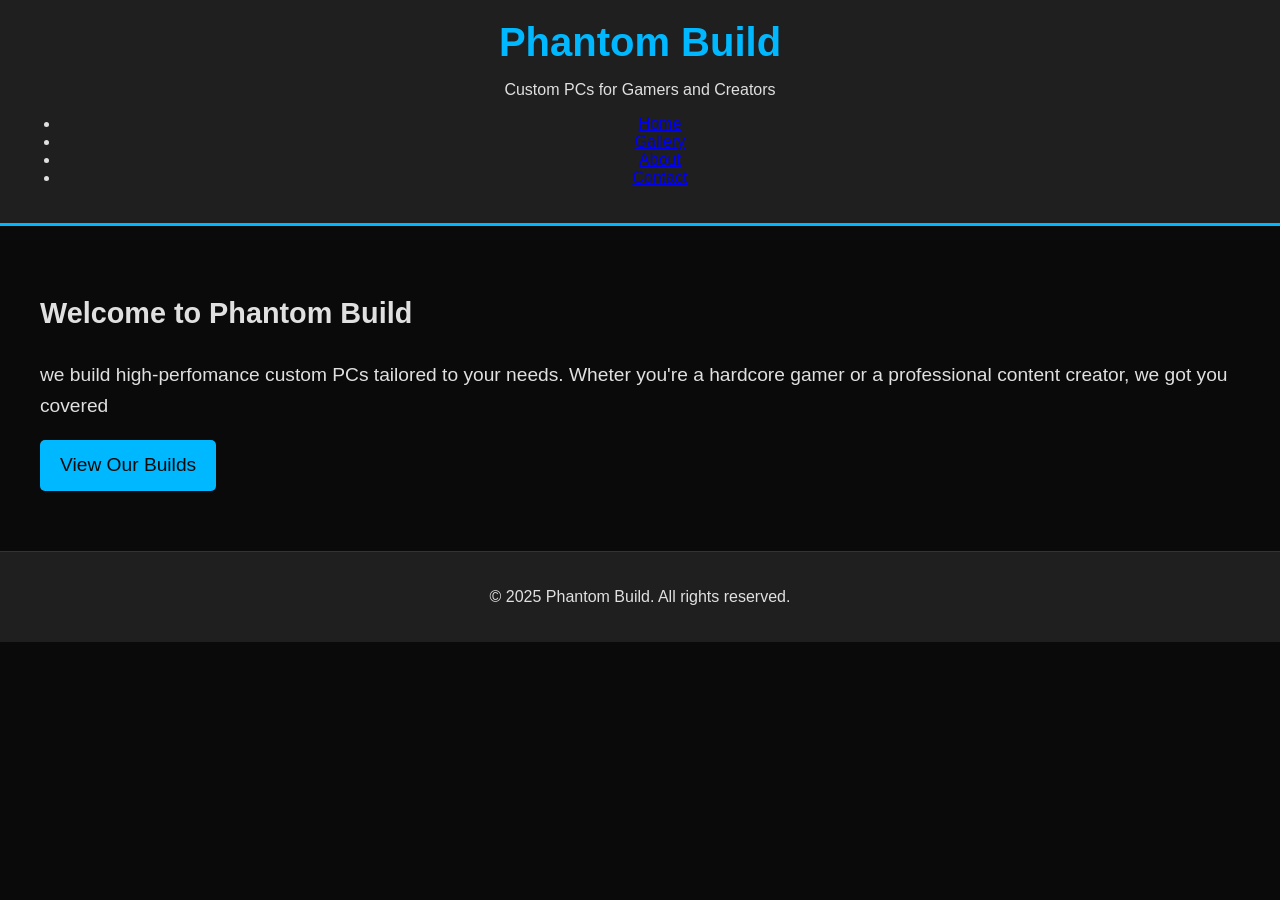
==== index.html @ feb6a7d9 "Update index.html" ====
<!DOCTYPE html>
<html lang="en">
  <head>
    <meta charset="UTF-8">
    <meta name="viewport" content="width=device-width, initial-scale=1.0">
    <title>Phantom Build | Custom PCs</title>
    <link rel="stylesheet" href="style.css">
  </head>
  <body>
    <header>
        <h1>Phantom Build</h1>
        <p>Custom PCs for Gamers and Creators</p>
        <nav>
            <ul>
                <li><a href="index.html">Home</a></li>
                <li><a href="gallery.html">Gallery</a></li>
                <li><a href="about.html">About</a></li>
                <li><a href="contact.html">Contact</a></li>
            </ul>
        </nav>
    </header>

    <div class="container">
        <section class="intro">
          <h2>Welcome to Phantom Build</h2>
          <p>we build high-perfomance custom PCs tailored to your needs. Wheter you're a hardcore gamer or a professional content creator, we got you covered</p>
          <a href="gallery.html" class="btn">View Our Builds</a>
        </section>
    </div>

    <footer>
        <p>&copy; 2025 Phantom Build. All rights reserved.</p>
    </footer>
  </body>
</html>
---- style.css ----
body {
  font-family: 'Segoe UI', Tahoma, Geneva, Verdana, sans-serif;
  margin: 0;
  padding: 0;
  background-color: #0a0a0a;
  color: #e0e0e0;
}

header {
  background-color: #1f1f1f;
  padding: 20px;
  text-align: center;
  border-bottom: 3px solid #00b8ff; /* neon blue accent */
}

h1 {
  color: #00b8ff;
  font-size: 2.5em;
  margin: 0;
}

.container {
  max-width: 1200px;
  margin: 20px auto;
  padding: 20px;
}

.intro {
  font-size: 1.2em;
  line-height: 1.6;
}

.btn {
  display: inline-block;
  background-color: #00b8ff;
  color: #0a0a0a;
  padding: 10px 20px;
  text-decoration: none;
  border-radius: 5px;
  font-wight: bold;
  transition: background-color 0.3s;
}

.btn:hover {
  background-color: #0099cc;
}

footer {
  text-align: center;
  padding: 20px;
  background-color: #1f1f1f;
  border-top: 1px solid #333;
  margin-top: 40px;
}
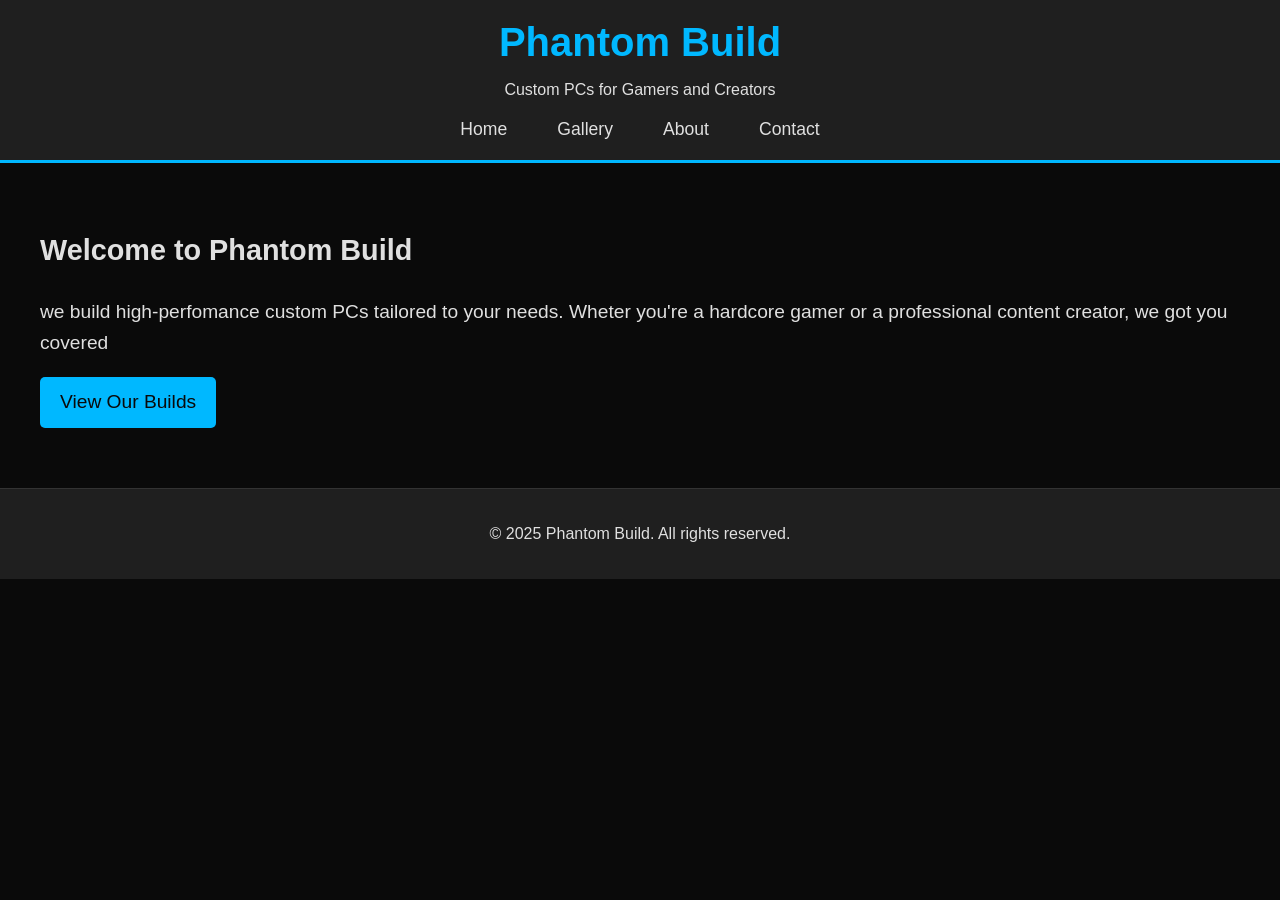
==== commit c1c757b4: "Update index.html" ====
--- a/index.html
+++ b/index.html
@@ -4,6 +4,7 @@
     <meta charset="UTF-8">
     <meta name="viewport" content="width=device-width, initial-scale=1.0">
     <title>Phantom Build | Custom PCs</title>
+    <link rel="icon" type="image/png" href="favicon.png">
     <link rel="stylesheet" href="style.css">
   </head>
   <body>
--- a/style.css
+++ b/style.css
@@ -11,6 +11,37 @@
   padding: 20px;
   text-align: center;
   border-bottom: 3px solid #00b8ff; /* neon blue accent */
+}
+
+nav ul {
+  list-style-type: none;
+  padding: 0;
+  margin: 20px 0 0 0;
+  display: flex;
+  justify-content: center;
+  gap: 30px;
+}
+
+nav ul li {
+  display: inline;
+}
+
+nav ul li a {
+  color: #e0e0e0;
+  text-decoration: none;
+  font-size: 1.1em;
+  font-weight: 500;
+  padding: 5px 10px;
+  transition: color 0.3s;
+}
+
+nav ul li a:hover {
+  color: #00b8ff;
+}
+
+nav ul li a.active {
+  color: #00b8ff;
+  border-bottom: 2px solid #00b8ff;
 }
 
 h1 {
@@ -53,3 +84,9 @@
   margin-top: 40px;
 }
   
+@media (max-width: 600px) {
+    nav ul {
+        flex-direction: column;
+        gap: 10px;
+    }
+}
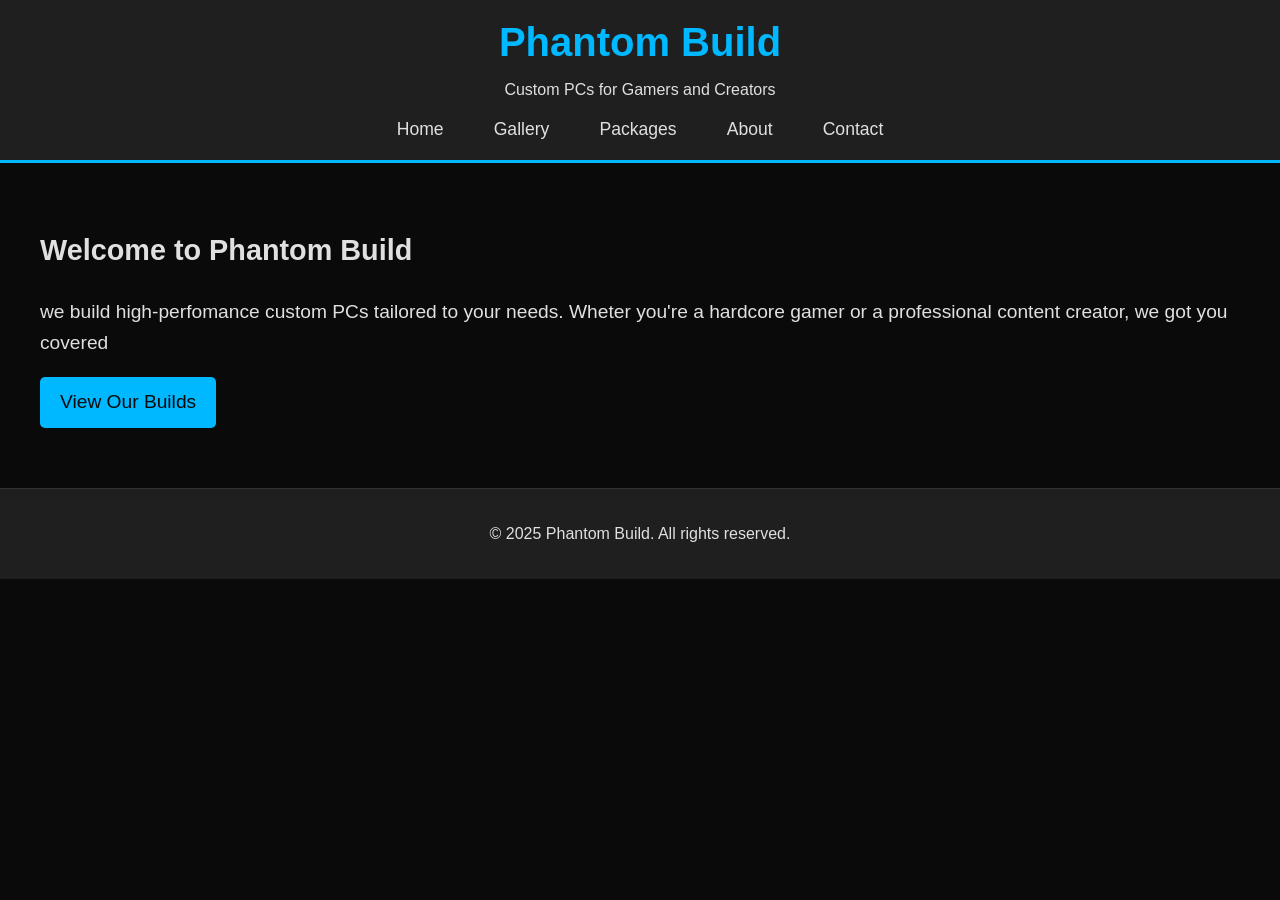
==== commit a49eec7b: "Update index.html" ====
--- a/index.html
+++ b/index.html
@@ -15,6 +15,7 @@
             <ul>
                 <li><a href="index.html">Home</a></li>
                 <li><a href="gallery.html">Gallery</a></li>
+                <li><a href="packages.html">Packages</a></li>
                 <li><a href="about.html">About</a></li>
                 <li><a href="contact.html">Contact</a></li>
             </ul>
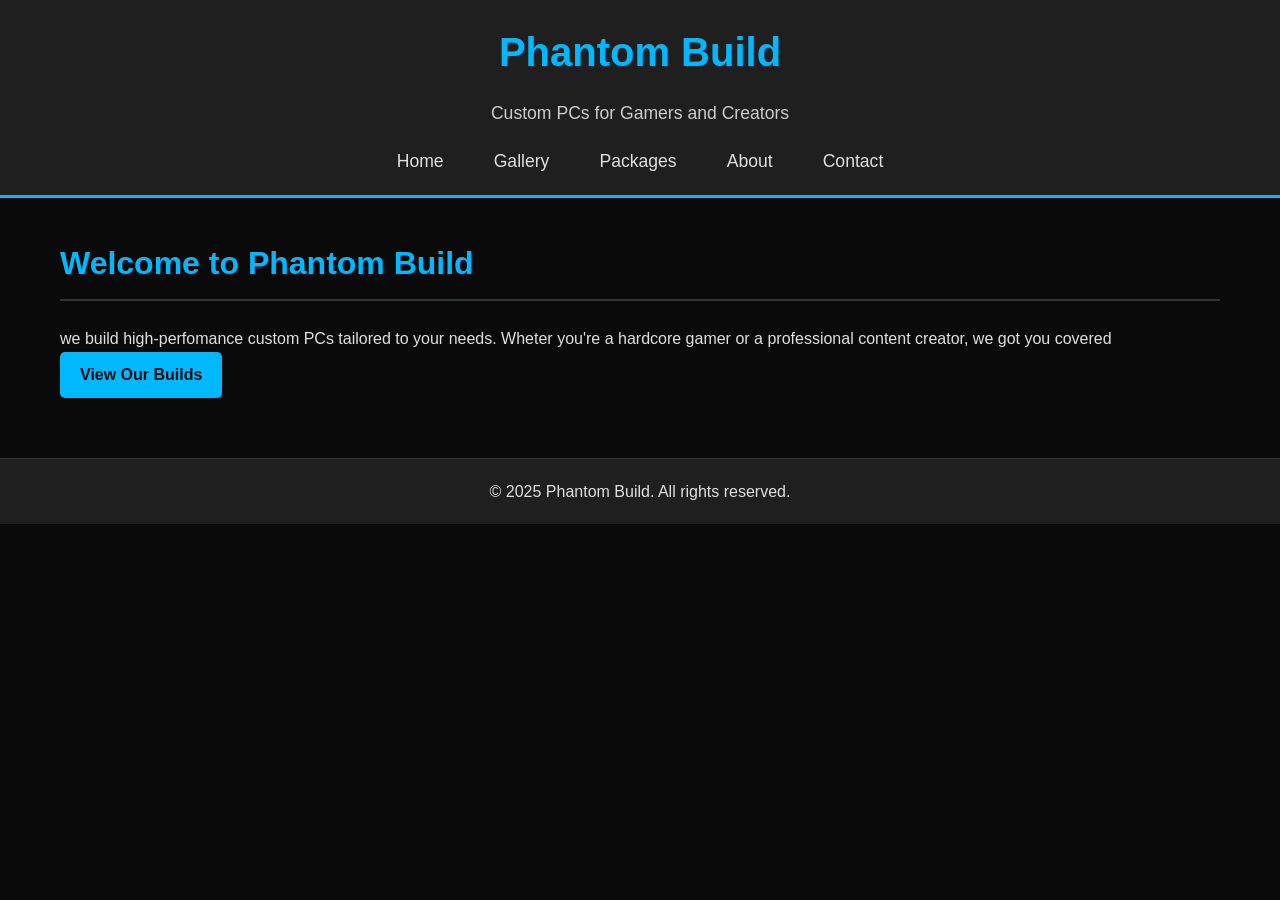
==== commit 6a421899: "Update index.html" ====
--- a/index.html
+++ b/index.html
@@ -1,5 +1,6 @@
 <!DOCTYPE html>
 <html lang="en">
+  
   <head>
     <meta charset="UTF-8">
     <meta name="viewport" content="width=device-width, initial-scale=1.0">
@@ -7,7 +8,9 @@
     <link rel="icon" type="image/png" href="favicon.png">
     <link rel="stylesheet" href="style.css">
   </head>
+  
   <body>
+    
     <header>
         <h1>Phantom Build</h1>
         <p>Custom PCs for Gamers and Creators</p>
@@ -33,5 +36,6 @@
     <footer>
         <p>&copy; 2025 Phantom Build. All rights reserved.</p>
     </footer>
+    
   </body>
 </html>
--- a/style.css
+++ b/style.css
@@ -1,92 +1,470 @@
+/* ========== PHANTOM BUILD - MAIN STYLESHEET ========== */
+/* Author: Phantom Build
+   Date: 2025
+   Description: Custom CSS for Phantom Build website
+*/
+
+/* ===== RESET & BASE STYLES ===== */
+* {
+    margin: 0;
+    padding: 0;
+    box-sizing: border-box;
+}
+
 body {
-  font-family: 'Segoe UI', Tahoma, Geneva, Verdana, sans-serif;
-  margin: 0;
-  padding: 0;
-  background-color: #0a0a0a;
-  color: #e0e0e0;
-}
-
+    font-family: 'Segoe UI', Tahoma, Geneva, Verdana, sans-serif;
+    margin: 0;
+    padding: 0;
+    background-color: #0a0a0a;
+    color: #e0e0e0;
+    line-height: 1.6;
+}
+
+/* ===== TYPOGRAPHY ===== */
+h1, h2, h3, h4 {
+    margin-bottom: 15px;
+    font-weight: 600;
+}
+
+h1 {
+    color: #00b8ff;
+    font-size: 2.5em;
+}
+
+h2 {
+    color: #00b8ff;
+    font-size: 2em;
+    border-bottom: 2px solid #333;
+    padding-bottom: 10px;
+    margin-bottom: 25px;
+}
+
+/* ===== HEADER & NAVIGATION ===== */
 header {
-  background-color: #1f1f1f;
-  padding: 20px;
-  text-align: center;
-  border-bottom: 3px solid #00b8ff; /* neon blue accent */
-}
-
+    background-color: #1f1f1f;
+    padding: 20px;
+    text-align: center;
+    border-bottom: 3px solid #00b8ff;
+}
+
+header p {
+    color: #ccc;
+    font-size: 1.1em;
+    margin: 10px 0;
+}
+
+/* Navigation Bar */
 nav ul {
-  list-style-type: none;
-  padding: 0;
-  margin: 20px 0 0 0;
-  display: flex;
-  justify-content: center;
-  gap: 30px;
+    list-style-type: none;
+    padding: 0;
+    margin: 20px 0 0 0;
+    display: flex;
+    justify-content: center;
+    gap: 30px;
 }
 
 nav ul li {
-  display: inline;
+    display: inline;
 }
 
 nav ul li a {
-  color: #e0e0e0;
-  text-decoration: none;
-  font-size: 1.1em;
-  font-weight: 500;
-  padding: 5px 10px;
-  transition: color 0.3s;
+    color: #e0e0e0;
+    text-decoration: none;
+    font-size: 1.1em;
+    font-weight: 500;
+    padding: 5px 10px;
+    transition: color 0.3s;
 }
 
 nav ul li a:hover {
-  color: #00b8ff;
+    color: #00b8ff;
 }
 
 nav ul li a.active {
-  color: #00b8ff;
-  border-bottom: 2px solid #00b8ff;
-}
-
-h1 {
-  color: #00b8ff;
-  font-size: 2.5em;
-  margin: 0;
-}
-
+    color: #00b8ff;
+    border-bottom: 2px solid #00b8ff;
+}
+
+/* ===== MAIN CONTAINER ===== */
 .container {
-  max-width: 1200px;
-  margin: 20px auto;
-  padding: 20px;
-}
-
-.intro {
-  font-size: 1.2em;
-  line-height: 1.6;
-}
-
+    max-width: 1200px;
+    margin: 20px auto;
+    padding: 20px;
+}
+
+/* ===== BUTTONS ===== */
 .btn {
-  display: inline-block;
-  background-color: #00b8ff;
-  color: #0a0a0a;
-  padding: 10px 20px;
-  text-decoration: none;
-  border-radius: 5px;
-  font-wight: bold;
-  transition: background-color 0.3s;
+    display: inline-block;
+    background-color: #00b8ff;
+    color: #0a0a0a;
+    padding: 10px 20px;
+    text-decoration: none;
+    border-radius: 5px;
+    font-weight: bold;
+    transition: background-color 0.3s, transform 0.2s;
+    border: none;
+    cursor: pointer;
 }
 
 .btn:hover {
-  background-color: #0099cc;
-}
-
+    background-color: #0099cc;
+    transform: translateY(-2px);
+}
+
+.btn:active {
+    transform: translateY(0);
+}
+
+/* ===== PACKAGES PAGE STYLES ===== */
+/* Packages Grid Layout */
+.packages-grid {
+    display: grid;
+    grid-template-columns: repeat(auto-fit, minmax(350px, 1fr));
+    gap: 30px;
+    margin: 40px 0;
+}
+
+/* Individual Package Card */
+.package-card {
+    background-color: #1a1a1a;
+    border-radius: 10px;
+    padding: 25px;
+    border: 1px solid #333;
+    transition: transform 0.3s, box-shadow 0.3s;
+    position: relative;
+    overflow: hidden;
+}
+
+.package-card:hover {
+    transform: translateY(-5px);
+    box-shadow: 0 10px 30px rgba(0, 184, 255, 0.2);
+    border-color: #00b8ff;
+}
+
+/* ENDGAME Watermark */
+.package-card::before {
+    content: "ENDGAME";
+    position: absolute;
+    top: 10px;
+    right: -20px;
+    background: #00b8ff;
+    color: #0a0a0a;
+    padding: 5px 30px;
+    font-size: 0.8em;
+    font-weight: bold;
+    transform: rotate(45deg);
+    opacity: 0.1;
+    z-index: 1;
+}
+
+/* Package Header */
+.package-header {
+    border-bottom: 2px solid #333;
+    padding-bottom: 15px;
+    margin-bottom: 20px;
+}
+
+.package-header h3 {
+    font-size: 1.8em;
+    margin: 0 0 5px 0;
+    color: #00b8ff;
+}
+
+.package-header .series {
+    font-size: 0.5em;
+    color: #888;
+    display: block;
+}
+
+/* Pricing */
+.price {
+    margin-top: 10px;
+}
+
+.current {
+    font-size: 1.6em;
+    font-weight: bold;
+    color: #00b8ff;
+}
+
+.original {
+    font-size: 1em;
+    color: #888;
+    text-decoration: line-through;
+    margin-left: 10px;
+}
+
+/* Package Specifications List */
+.package-specs ul {
+    list-style: none;
+    padding: 0;
+    margin: 0;
+}
+
+.package-specs li {
+    padding: 8px 0;
+    border-bottom: 1px solid #333;
+    display: flex;
+    align-items: center;
+    gap: 10px;
+}
+
+.package-specs li i {
+    color: #00b8ff;
+    width: 20px;
+}
+
+.package-specs li:last-child {
+    border-bottom: none;
+}
+
+/* Freebies Section */
+.package-free {
+    background-color: #222;
+    padding: 10px;
+    border-radius: 5px;
+    margin: 20px 0;
+    text-align: center;
+    border: 1px dashed #00b8ff;
+}
+
+.package-free i {
+    color: #00b8ff;
+}
+
+/* Upgrades Section */
+.package-upgrades {
+    background-color: #222;
+    padding: 15px;
+    border-radius: 5px;
+    margin: 20px 0;
+}
+
+.package-upgrades h4 {
+    margin: 0 0 10px 0;
+    color: #00b8ff;
+}
+
+.package-upgrades p {
+    margin: 0;
+}
+
+/* Package Button */
+.package-btn {
+    width: 100%;
+    text-align: center;
+    box-sizing: border-box;
+}
+
+/* Custom Quote Section */
+.custom-quote {
+    text-align: center;
+    background: linear-gradient(45deg, #1a1a1a, #222);
+    padding: 40px;
+    border-radius: 10px;
+    margin: 40px 0;
+    border: 1px solid #333;
+}
+
+.custom-quote h3 {
+    color: #00b8ff;
+    font-size: 2em;
+    margin-top: 0;
+}
+
+/* Intro Text */
+.intro-text {
+    font-size: 1.1em;
+    line-height: 1.8;
+    color: #e0e0e0;
+    margin-bottom: 20px;
+}
+
+/* ===== GALLERY PAGE STYLES ===== */
+.gallery-grid {
+    display: grid;
+    grid-template-columns: repeat(auto-fit, minmax(300px, 1fr));
+    gap: 20px;
+    margin-top: 30px;
+}
+
+.gallery-item {
+    position: relative;
+    overflow: hidden;
+    border-radius: 8px;
+    box-shadow: 0 4px 8px rgba(0, 0, 0, 0.2);
+    aspect-ratio: 4 / 3;
+    background-color: #1f1f1f;
+}
+
+.gallery-item img {
+    width: 100%;
+    height: 100%;
+    object-fit: cover;
+    transition: transform 0.3s ease;
+    display: block;
+}
+
+.gallery-item:hover img {
+    transform: scale(1.05);
+}
+
+/* Gallery Overlay */
+.gallery-item .overlay {
+    position: absolute;
+    bottom: 0;
+    left: 0;
+    right: 0;
+    background: linear-gradient(transparent, rgba(0, 0, 0, 0.8));
+    color: white;
+    padding: 15px;
+    transform: translateY(100%);
+    transition: transform 0.3s ease;
+}
+
+.gallery-item:hover .overlay {
+    transform: translateY(0);
+}
+
+.gallery-item .overlay span {
+    color: #00b8ff;
+    font-weight: bold;
+}
+
+/* ===== DISCLAIMER STYLES ===== */
+.disclaimer {
+    font-size: 0.8em;
+    color: #888;
+    text-align: center;
+    margin-top: 40px;
+    margin-bottom: 20px;
+    padding-top: 20px;
+    border-top: 1px solid #333;
+    font-style: italic;
+    line-height: 1.5;
+}
+
+/* ===== FOOTER STYLES ===== */
 footer {
-  text-align: center;
-  padding: 20px;
-  background-color: #1f1f1f;
-  border-top: 1px solid #333;
-  margin-top: 40px;
-}
-  
-@media (max-width: 600px) {
+    text-align: center;
+    padding: 20px;
+    background-color: #1f1f1f;
+    border-top: 1px solid #333;
+    margin-top: 40px;
+}
+
+/* Social Media Links */
+.social-links {
+    margin-bottom: 15px;
+}
+
+.social-links a {
+    color: #00b8ff;
+    margin: 0 10px;
+    font-size: 1.5em;
+    transition: transform 0.3s, color 0.3s;
+    display: inline-block;
+}
+
+.social-links a:hover {
+    transform: scale(1.2);
+    color: #0099cc;
+}
+
+/* ===== RESPONSIVE DESIGN ===== */
+/* Tablet Styles */
+@media (max-width: 768px) {
+    .packages-grid {
+        grid-template-columns: 1fr;
+    }
+    
+    .package-header h3 {
+        font-size: 1.5em;
+    }
+    
+    .current {
+        font-size: 1.4em;
+    }
+    
     nav ul {
         flex-direction: column;
         gap: 10px;
     }
-}
+    
+    .gallery-grid {
+        grid-template-columns: repeat(auto-fit, minmax(250px, 1fr));
+    }
+    
+    .disclaimer {
+        font-size: 0.7em;
+        margin-top: 30px;
+        padding-top: 15px;
+    }
+}
+
+/* Mobile Styles */
+@media (max-width: 480px) {
+    h1 {
+        font-size: 1.8em;
+    }
+    
+    h2 {
+        font-size: 1.5em;
+    }
+    
+    .container {
+        padding: 10px;
+    }
+    
+    .package-card {
+        padding: 15px;
+    }
+    
+    .custom-quote {
+        padding: 20px;
+    }
+    
+    .custom-quote h3 {
+        font-size: 1.5em;
+    }
+    
+    .social-links a {
+        font-size: 1.2em;
+        margin: 0 8px;
+    }
+}
+
+/* ===== UTILITY CLASSES ===== */
+.text-center {
+    text-align: center;
+}
+
+.hidden {
+    display: none;
+}
+
+.clearfix::after {
+    content: "";
+    clear: both;
+    display: table;
+}
+
+/* ===== FUTURE FEATURES PLACEHOLDERS ===== */
+/* These styles are for upcoming features */
+
+/* 404 Page Styles - To be implemented */
+.error-404-page {
+    /* Coming soon */
+}
+
+/* PC Builder Tool - Coming soon */
+.builder-tool {
+    /* Coming soon */
+}
+
+/* Comparison Page - Coming soon */
+.comparison-table {
+    /* Coming soon */
+}
+
+/* ========== END OF STYLESHEET ========== */
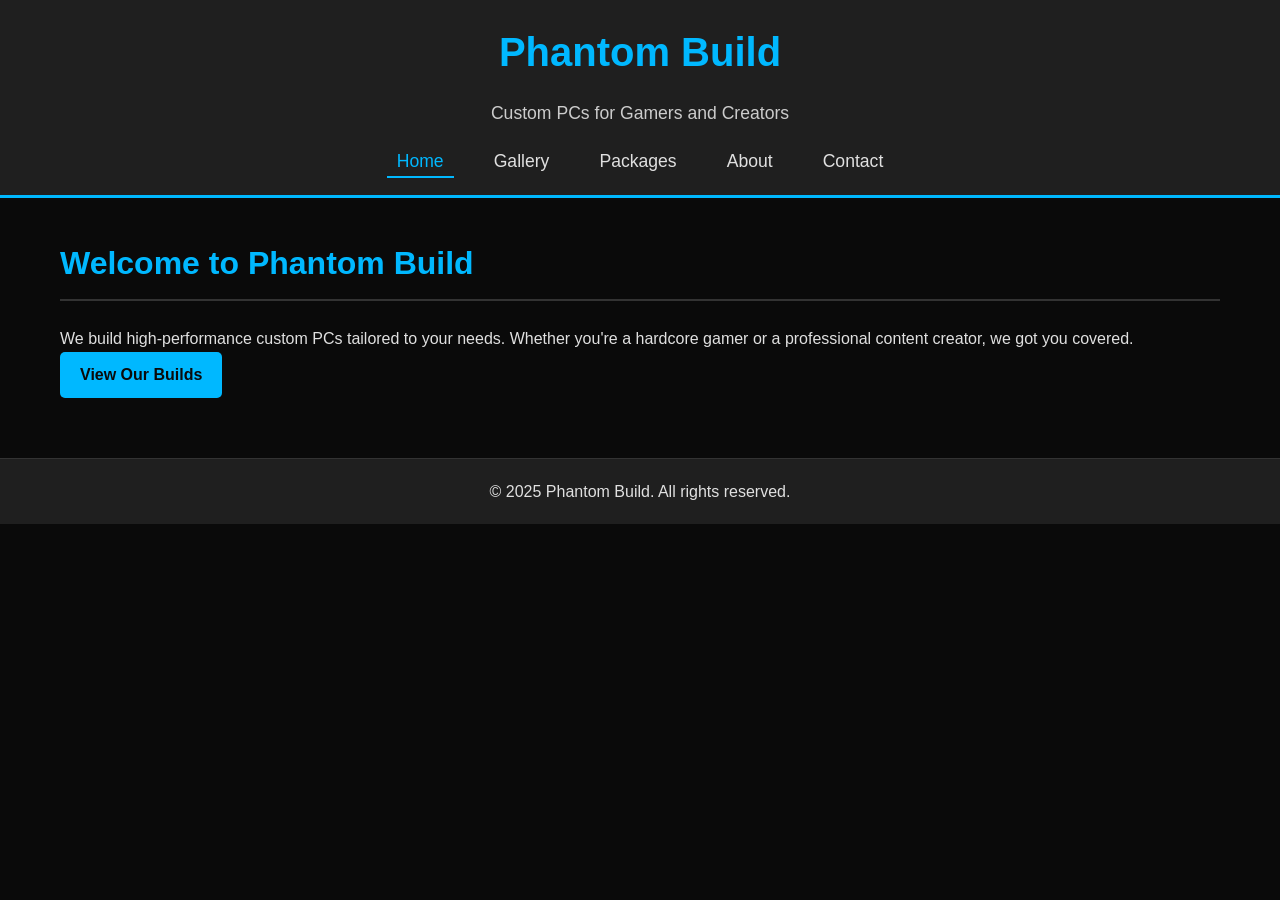
==== commit 85c2e686: "Update index.html" ====
--- a/index.html
+++ b/index.html
@@ -1,22 +1,26 @@
+<!-- ========== HOME PAGE ========== -->
 <!DOCTYPE html>
 <html lang="en">
   
-  <head>
+<!-- Meta tags, favicon, and CSS links -->
+<head>
     <meta charset="UTF-8">
     <meta name="viewport" content="width=device-width, initial-scale=1.0">
     <title>Phantom Build | Custom PCs</title>
     <link rel="icon" type="image/png" href="favicon.png">
     <link rel="stylesheet" href="style.css">
-  </head>
-  
-  <body>
+</head>
+<!-- Head section end -->
+
+<body>
     
+    <!-- Logo and navigation -->
     <header>
         <h1>Phantom Build</h1>
         <p>Custom PCs for Gamers and Creators</p>
         <nav>
             <ul>
-                <li><a href="index.html">Home</a></li>
+                <li><a href="index.html" class="active">Home</a></li>
                 <li><a href="gallery.html">Gallery</a></li>
                 <li><a href="packages.html">Packages</a></li>
                 <li><a href="about.html">About</a></li>
@@ -24,18 +28,28 @@
             </ul>
         </nav>
     </header>
+    <!-- Logo and navigation end -->
+    
+    <!-- Main content -->
+    <div class="container">
+        
+        <!-- Hero section / Welcome intro -->
+        <section class="intro">
+            <h2>Welcome to Phantom Build</h2>
+            <p>We build high-performance custom PCs tailored to your needs. Whether you're a hardcore gamer or a professional content creator, we got you covered.</p>
+            <a href="gallery.html" class="btn">View Our Builds</a>
+        </section>
+        <!-- Hero section end -->
+        
+    </div>
+    <!-- Main content end -->
 
-    <div class="container">
-        <section class="intro">
-          <h2>Welcome to Phantom Build</h2>
-          <p>we build high-perfomance custom PCs tailored to your needs. Wheter you're a hardcore gamer or a professional content creator, we got you covered</p>
-          <a href="gallery.html" class="btn">View Our Builds</a>
-        </section>
-    </div>
-
+    <!-- Footer section -->
     <footer>
         <p>&copy; 2025 Phantom Build. All rights reserved.</p>
     </footer>
+    <!-- Footer section end -->
     
-  </body>
+</body>
 </html>
+<!-- ========== HOME PAGE END ========== -->
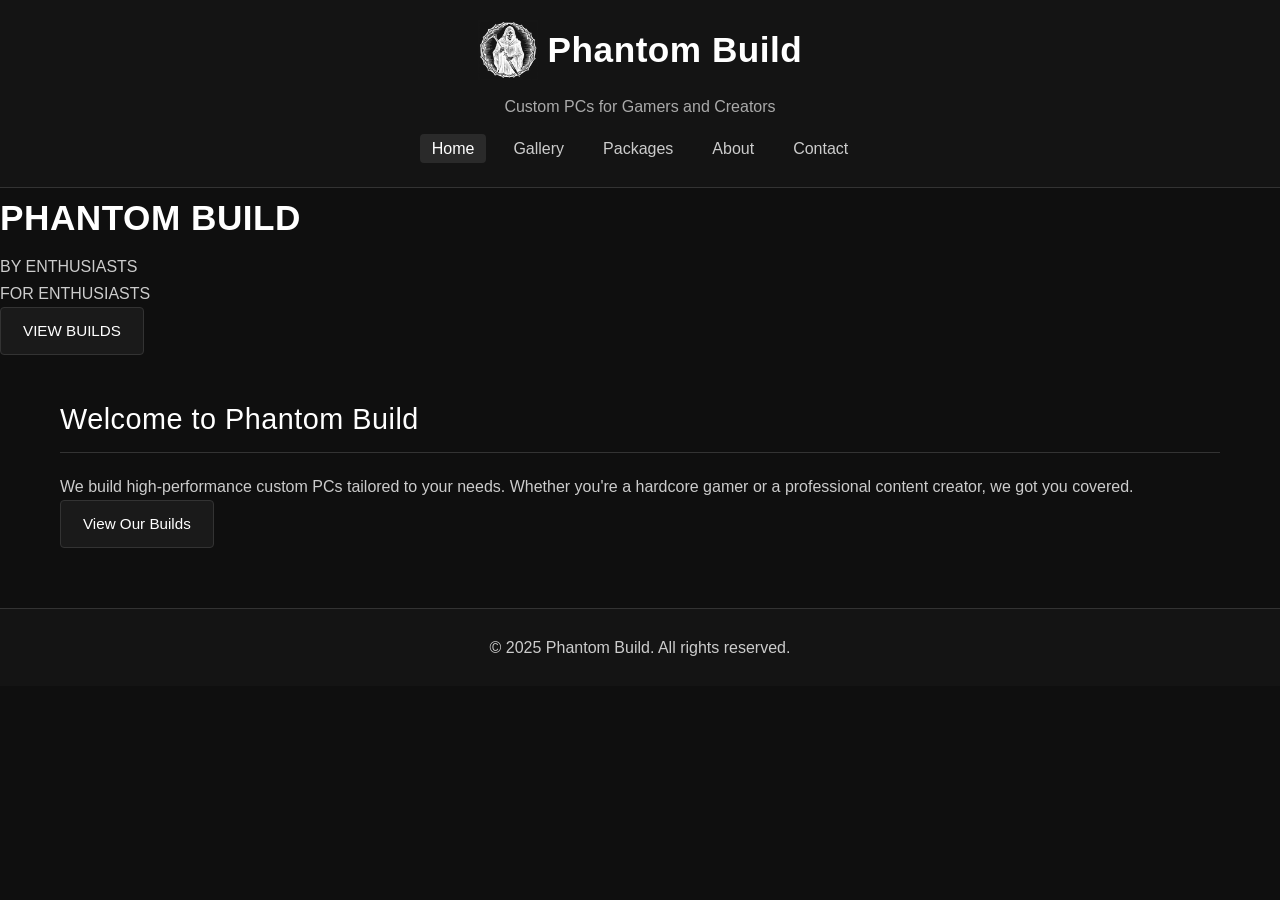
==== commit accfde80: "Add new hero section to index.html" ====
--- a/index.html
+++ b/index.html
@@ -29,7 +29,19 @@
         </nav>
     </header>
     <!-- Logo and navigation end -->
-    
+
+    <!-- NEW HERO SECTION -->
+    <div class="hero">
+        <div class="hero-overlay"></div>
+        <div class="hero-content">
+            <h1>PHANTOM BUILD</h1>
+            <p class="hero-tagline">BY ENTHUSIASTS</p>
+            <p class="hero-sub">FOR ENTHUSIASTS</p>
+            <a href="packages.html" class="btn">VIEW BUILDS</a>
+        </div>
+    </div>
+    <!-- HERO SECTION END -->
+  
     <!-- Main content -->
     <div class="container">
         
--- a/style.css
+++ b/style.css
@@ -1,7 +1,7 @@
 /* ========== PHANTOM BUILD - MAIN STYLESHEET ========== */
 /* Author: Phantom Build
    Date: 2025
-   Description: Custom CSS for Phantom Build website
+   Description: SOFT MANGA EDITION - Easy on eyes
 */
 
 /* ===== RESET & BASE STYLES ===== */
@@ -12,77 +12,94 @@
 }
 
 body {
-    font-family: 'Segoe UI', Tahoma, Geneva, Verdana, sans-serif;
+    font-family: 'Segoe UI', 'Roboto', 'Helvetica', Arial, sans-serif;
     margin: 0;
     padding: 0;
-    background-color: #0a0a0a;
-    color: #e0e0e0;
-    line-height: 1.6;
-}
-
-/* ===== TYPOGRAPHY ===== */
+    background-color: #0f0f0f;
+    color: #dddddd;
+    line-height: 1.7;
+    font-weight: 400;
+}
+
+/* ===== TYPOGRAPHY - SOFT ===== */
 h1, h2, h3, h4 {
     margin-bottom: 15px;
     font-weight: 600;
+    color: #ffffff;
+    letter-spacing: 0.5px;
 }
 
 h1 {
-    color: #00b8ff;
-    font-size: 2.5em;
+    font-size: 2.2em;
+    margin-bottom: 5px;
+    font-weight: 600;
+    color: #ffffff;
 }
 
 h2 {
-    color: #00b8ff;
-    font-size: 2em;
-    border-bottom: 2px solid #333;
-    padding-bottom: 10px;
-    margin-bottom: 25px;
-}
-
-/* ===== HEADER & NAVIGATION ===== */
+    font-size: 1.8em;
+    border-bottom: 1px solid #333333;
+    padding-bottom: 8px;
+    margin-bottom: 20px;
+    font-weight: 500;
+}
+
+h3 {
+    font-size: 1.4em;
+    font-weight: 500;
+}
+
+p, li, .intro-text {
+    font-size: 1em;
+    line-height: 1.7;
+    color: #cccccc;
+    font-weight: 400;
+}
+
+/* ===== HEADER & NAVIGATION - SOFT ===== */
 header {
-    background-color: #1f1f1f;
+    background-color: #141414;
     padding: 20px;
     text-align: center;
-    border-bottom: 3px solid #00b8ff;
+    border-bottom: 1px solid #333333;
 }
 
 header p {
-    color: #ccc;
-    font-size: 1.1em;
-    margin: 10px 0;
+    color: #aaaaaa;
+    font-size: 1em;
+    margin: 8px 0;
+    font-weight: 400;
 }
 
 /* Navigation Bar */
 nav ul {
     list-style-type: none;
     padding: 0;
-    margin: 20px 0 0 0;
+    margin: 15px 0 5px 0;
     display: flex;
     justify-content: center;
-    gap: 30px;
-}
-
-nav ul li {
-    display: inline;
+    gap: 15px;
+    flex-wrap: wrap;
 }
 
 nav ul li a {
-    color: #e0e0e0;
+    color: #cccccc;
     text-decoration: none;
-    font-size: 1.1em;
-    font-weight: 500;
-    padding: 5px 10px;
-    transition: color 0.3s;
+    font-size: 1em;
+    font-weight: 400;
+    padding: 6px 12px;
+    transition: all 0.2s ease;
+    border-radius: 4px;
 }
 
 nav ul li a:hover {
-    color: #00b8ff;
+    background-color: #2a2a2a;
+    color: #ffffff;
 }
 
 nav ul li a.active {
-    color: #00b8ff;
-    border-bottom: 2px solid #00b8ff;
+    background-color: #2a2a2a;
+    color: #ffffff;
 }
 
 /* ===== MAIN CONTAINER ===== */
@@ -90,111 +107,121 @@
     max-width: 1200px;
     margin: 20px auto;
     padding: 20px;
-}
-
-/* ===== BUTTONS ===== */
+    background-color: transparent;
+}
+
+/* ===== STYLISH BUTTONS - SOFT ===== */
 .btn {
     display: inline-block;
-    background-color: #00b8ff;
-    color: #0a0a0a;
-    padding: 10px 20px;
+    background: #1a1a1a;
+    color: #ffffff;
+    padding: 10px 22px;
     text-decoration: none;
-    border-radius: 5px;
-    font-weight: bold;
-    transition: background-color 0.3s, transform 0.2s;
-    border: none;
+    font-weight: 400;
+    border: 1px solid #333333;
+    transition: all 0.2s ease;
+    font-size: 0.95em;
     cursor: pointer;
+    border-radius: 4px;
 }
 
 .btn:hover {
-    background-color: #0099cc;
-    transform: translateY(-2px);
-}
-
-.btn:active {
-    transform: translateY(0);
+    background: #2a2a2a;
+    border-color: #555555;
 }
 
 /* ===== PACKAGES PAGE STYLES ===== */
-/* Packages Grid Layout */
 .packages-grid {
     display: grid;
-    grid-template-columns: repeat(auto-fit, minmax(350px, 1fr));
-    gap: 30px;
-    margin: 40px 0;
-}
-
-/* Individual Package Card */
+    grid-template-columns: repeat(auto-fit, minmax(320px, 1fr));
+    gap: 25px;
+    margin: 30px 0;
+}
+
 .package-card {
-    background-color: #1a1a1a;
-    border-radius: 10px;
-    padding: 25px;
-    border: 1px solid #333;
-    transition: transform 0.3s, box-shadow 0.3s;
+    background: #141414;
+    padding: 22px;
+    border: 1px solid #2a2a2a;
+    transition: all 0.2s ease;
+    border-radius: 6px;
     position: relative;
     overflow: hidden;
 }
 
 .package-card:hover {
-    transform: translateY(-5px);
-    box-shadow: 0 10px 30px rgba(0, 184, 255, 0.2);
-    border-color: #00b8ff;
-}
-
-/* ENDGAME Watermark */
+    border-color: #444444;
+    background: #181818;
+}
+
+/* ENDGAME Watermark - Original style, just moved */
 .package-card::before {
     content: "ENDGAME";
     position: absolute;
     top: 10px;
-    right: -20px;
-    background: #00b8ff;
-    color: #0a0a0a;
-    padding: 5px 30px;
-    font-size: 0.8em;
-    font-weight: bold;
-    transform: rotate(45deg);
-    opacity: 0.1;
+    right: 10px;
+    color: #ffffff;
+    font-size: 0.9em;
+    font-weight: 400;
+    letter-spacing: 2px;
+    text-transform: uppercase;
+    transform: rotate(0deg);
     z-index: 1;
-}
-
-/* Package Header */
+    pointer-events: none;
+    white-space: nowrap;
+    font-family: 'Arial', 'Helvetica', sans-serif;
+    opacity: 0.8;  
+}
+
+/* Keep content above watermark */
+.package-header,
+.package-specs,
+.package-free,
+.package-upgrades,
+.package-btn {
+    position: relative;
+    z-index: 1;
+}
+
 .package-header {
-    border-bottom: 2px solid #333;
-    padding-bottom: 15px;
-    margin-bottom: 20px;
+    border-bottom: 1px solid #2a2a2a;
+    padding-bottom: 12px;
+    margin-bottom: 18px;
 }
 
 .package-header h3 {
-    font-size: 1.8em;
-    margin: 0 0 5px 0;
-    color: #00b8ff;
+    font-size: 1.6em;
+    margin: 0 0 3px 0;
+    color: #ffffff;
+    font-weight: 500;
 }
 
 .package-header .series {
-    font-size: 0.5em;
-    color: #888;
+    font-size: 0.45em;
+    color: #888888;
     display: block;
+    font-weight: 400;
 }
 
 /* Pricing */
 .price {
-    margin-top: 10px;
+    margin-top: 12px;
+    padding: 8px 0;
 }
 
 .current {
     font-size: 1.6em;
-    font-weight: bold;
-    color: #00b8ff;
+    font-weight: 500;
+    color: #ffffff;
 }
 
 .original {
-    font-size: 1em;
-    color: #888;
+    font-size: 0.9em;
+    color: #777777;
     text-decoration: line-through;
-    margin-left: 10px;
-}
-
-/* Package Specifications List */
+    margin-left: 8px;
+}
+
+/* Package Specifications - SOFT */
 .package-specs ul {
     list-style: none;
     padding: 0;
@@ -203,15 +230,18 @@
 
 .package-specs li {
     padding: 8px 0;
-    border-bottom: 1px solid #333;
+    border-bottom: 1px solid #2a2a2a;
     display: flex;
     align-items: center;
     gap: 10px;
+    color: #cccccc;
+    font-size: 0.95em;
 }
 
 .package-specs li i {
-    color: #00b8ff;
-    width: 20px;
+    color: #aaaaaa;
+    width: 18px;
+    font-size: 0.9em;
 }
 
 .package-specs li:last-child {
@@ -220,33 +250,40 @@
 
 /* Freebies Section */
 .package-free {
-    background-color: #222;
-    padding: 10px;
-    border-radius: 5px;
+    background-color: #1a1a1a;
+    padding: 12px;
     margin: 20px 0;
     text-align: center;
-    border: 1px dashed #00b8ff;
+    border: 1px dashed #444444;
+    color: #dddddd;
+    border-radius: 4px;
 }
 
 .package-free i {
-    color: #00b8ff;
+    color: #ffffff;
+    margin-right: 5px;
+    opacity: 0.7;
 }
 
 /* Upgrades Section */
 .package-upgrades {
-    background-color: #222;
+    background-color: #1a1a1a;
     padding: 15px;
-    border-radius: 5px;
     margin: 20px 0;
+    border: 1px solid #333333;
+    border-radius: 4px;
 }
 
 .package-upgrades h4 {
     margin: 0 0 10px 0;
-    color: #00b8ff;
+    color: #ffffff;
+    font-size: 1.1em;
+    font-weight: 500;
 }
 
 .package-upgrades p {
     margin: 0;
+    color: #cccccc;
 }
 
 /* Package Button */
@@ -254,36 +291,38 @@
     width: 100%;
     text-align: center;
     box-sizing: border-box;
+    margin-top: 15px;
 }
 
 /* Custom Quote Section */
 .custom-quote {
     text-align: center;
-    background: linear-gradient(45deg, #1a1a1a, #222);
+    background: #141414;
     padding: 40px;
-    border-radius: 10px;
     margin: 40px 0;
-    border: 1px solid #333;
+    border: 1px solid #333333;
+    border-radius: 6px;
 }
 
 .custom-quote h3 {
-    color: #00b8ff;
-    font-size: 2em;
+    color: #ffffff;
+    font-size: 1.8em;
     margin-top: 0;
+    font-weight: 500;
 }
 
 /* Intro Text */
 .intro-text {
     font-size: 1.1em;
     line-height: 1.8;
-    color: #e0e0e0;
+    color: #cccccc;
     margin-bottom: 20px;
 }
 
 /* ===== GALLERY PAGE STYLES ===== */
 .gallery-grid {
     display: grid;
-    grid-template-columns: repeat(auto-fit, minmax(300px, 1fr));
+    grid-template-columns: repeat(auto-fit, minmax(280px, 1fr));
     gap: 20px;
     margin-top: 30px;
 }
@@ -291,10 +330,10 @@
 .gallery-item {
     position: relative;
     overflow: hidden;
-    border-radius: 8px;
-    box-shadow: 0 4px 8px rgba(0, 0, 0, 0.2);
+    border: 1px solid #333333;
     aspect-ratio: 4 / 3;
-    background-color: #1f1f1f;
+    background-color: #1a1a1a;
+    border-radius: 6px;
 }
 
 .gallery-item img {
@@ -302,169 +341,242 @@
     height: 100%;
     object-fit: cover;
     transition: transform 0.3s ease;
-    display: block;
+    filter: grayscale(100%);
+    opacity: 0.9;
 }
 
 .gallery-item:hover img {
     transform: scale(1.05);
 }
 
-/* Gallery Overlay */
 .gallery-item .overlay {
     position: absolute;
     bottom: 0;
     left: 0;
     right: 0;
-    background: linear-gradient(transparent, rgba(0, 0, 0, 0.8));
+    background: rgba(0, 0, 0, 0.7);
     color: white;
-    padding: 15px;
-    transform: translateY(100%);
-    transition: transform 0.3s ease;
-}
-
-.gallery-item:hover .overlay {
-    transform: translateY(0);
+    padding: 12px;
+    text-align: center;
+    font-size: 0.9em;
 }
 
 .gallery-item .overlay span {
-    color: #00b8ff;
-    font-weight: bold;
-}
-
-/* ===== DISCLAIMER STYLES ===== */
+    color: #ffffff;
+    font-weight: 500;
+}
+
+/* ===== DISCLAIMER ===== */
 .disclaimer {
     font-size: 0.8em;
-    color: #888;
+    color: #777777;
     text-align: center;
     margin-top: 40px;
-    margin-bottom: 20px;
     padding-top: 20px;
-    border-top: 1px solid #333;
+    border-top: 1px solid #333333;
     font-style: italic;
-    line-height: 1.5;
-}
-
-/* ===== FOOTER STYLES ===== */
+}
+
+/* ===== FOOTER ===== */
 footer {
     text-align: center;
-    padding: 20px;
-    background-color: #1f1f1f;
-    border-top: 1px solid #333;
+    padding: 25px;
+    background-color: #141414;
+    border-top: 1px solid #333333;
     margin-top: 40px;
 }
 
-/* Social Media Links */
 .social-links {
     margin-bottom: 15px;
 }
 
 .social-links a {
-    color: #00b8ff;
+    color: #aaaaaa;
     margin: 0 10px;
-    font-size: 1.5em;
-    transition: transform 0.3s, color 0.3s;
+    font-size: 1.3em;
+    transition: all 0.2s ease;
     display: inline-block;
 }
 
 .social-links a:hover {
-    transform: scale(1.2);
-    color: #0099cc;
-}
-
-/* ===== RESPONSIVE DESIGN ===== */
-/* Tablet Styles */
+    color: #ffffff;
+}
+
+/* ===== 404 PAGE ===== */
+.error-404-page {
+    min-height: 60vh;
+    display: flex;
+    align-items: center;
+    justify-content: center;
+    text-align: center;
+    background: #0f0f0f;
+    margin: 40px 0;
+    border: 1px solid #333333;
+    border-radius: 6px;
+}
+
+.error-container {
+    max-width: 600px;
+    padding: 40px;
+}
+
+.error-code {
+    font-size: 5em;
+    color: #ffffff;
+    margin: 0;
+    line-height: 1;
+    font-weight: 500;
+}
+
+.error-subtitle {
+    font-size: 2em;
+    color: #fff;
+    margin: 10px 0;
+    font-weight: 400;
+}
+
+.ghost-text {
+    color: #ffffff;
+    font-weight: 500;
+}
+
+.error-message {
+    font-size: 1.3em;
+    color: #999999;
+    margin: 0 0 20px 0;
+    font-weight: 300;
+}
+
+.error-description {
+    color: #aaaaaa;
+    margin-bottom: 25px;
+}
+
+.error-actions {
+    display: flex;
+    gap: 15px;
+    justify-content: center;
+    flex-wrap: wrap;
+    margin-top: 25px;
+}
+
+.btn-secondary {
+    background: #222222;
+    border-color: #444444;
+}
+
+.btn-secondary:hover {
+    background: #333333;
+}
+
+/* ===== RESPONSIVE ===== */
 @media (max-width: 768px) {
+    h1 { font-size: 2em; }
+    h2 { font-size: 1.6em; }
+    
     .packages-grid {
         grid-template-columns: 1fr;
     }
     
-    .package-header h3 {
-        font-size: 1.5em;
-    }
-    
-    .current {
-        font-size: 1.4em;
-    }
-    
     nav ul {
         flex-direction: column;
-        gap: 10px;
-    }
-    
-    .gallery-grid {
-        grid-template-columns: repeat(auto-fit, minmax(250px, 1fr));
-    }
-    
-    .disclaimer {
-        font-size: 0.7em;
-        margin-top: 30px;
-        padding-top: 15px;
-    }
-}
-
-/* Mobile Styles */
+        gap: 8px;
+    }
+    
+    .error-code {
+        font-size: 4em;
+    }
+    
+    .error-subtitle {
+        font-size: 1.8em;
+    }
+}
+
 @media (max-width: 480px) {
-    h1 {
-        font-size: 1.8em;
-    }
-    
-    h2 {
+    h1 { font-size: 1.8em; }
+    h2 { font-size: 1.4em; }
+    
+    .container {
+        padding: 15px;
+    }
+    
+    .package-card {
+        padding: 18px;
+    }
+    
+    .custom-quote {
+        padding: 25px;
+    }
+    
+    .error-code {
+        font-size: 3em;
+    }
+    
+    .error-subtitle {
         font-size: 1.5em;
     }
     
-    .container {
-        padding: 10px;
-    }
-    
-    .package-card {
-        padding: 15px;
-    }
-    
-    .custom-quote {
-        padding: 20px;
-    }
-    
-    .custom-quote h3 {
-        font-size: 1.5em;
-    }
-    
-    .social-links a {
-        font-size: 1.2em;
-        margin: 0 8px;
+    .error-message {
+        font-size: 1.1em;
+    }
+    
+    .error-actions {
+        flex-direction: column;
+    }
+    
+    .error-actions .btn {
+        width: 100%;
+    }
+}
+
+/* ===== CSS-ONLY EMBLEM ===== */
+header h1 {
+    position: relative;
+    display: inline-block;
+    padding-left: 70px; /* Make space for the emblem */
+}
+
+header h1::before {
+    content: "";
+    position: absolute;
+    left: 0;
+    top: 50%;
+    transform: translateY(-50%);
+    width: 60px;
+    height: 60px;
+    background-image: url('favicon.png');
+    background-size: contain;
+    background-repeat: no-repeat;
+    background-position: center;
+    filter: grayscale(100%);
+    transition: transform 0.2s ease;
+}
+
+header h1:hover::before {
+    transform: translateY(-50%) scale(1.05);
+}
+
+/* Mobile adjustment */
+@media (max-width: 768px) {
+    header h1 {
+        padding-left: 50px;
+    }
+    
+    header h1::before {
+        width: 40px;
+        height: 40px;
     }
 }
 
 /* ===== UTILITY CLASSES ===== */
-.text-center {
-    text-align: center;
-}
-
-.hidden {
-    display: none;
-}
-
-.clearfix::after {
-    content: "";
-    clear: both;
-    display: table;
-}
-
-/* ===== FUTURE FEATURES PLACEHOLDERS ===== */
-/* These styles are for upcoming features */
-
-/* 404 Page Styles - To be implemented */
-.error-404-page {
-    /* Coming soon */
-}
-
-/* PC Builder Tool - Coming soon */
-.builder-tool {
-    /* Coming soon */
-}
-
-/* Comparison Page - Coming soon */
+.text-center { text-align: center; }
+.hidden { display: none; }
+
+/* ===== FUTURE FEATURES ===== */
+.builder-tool,
 .comparison-table {
     /* Coming soon */
 }
 
 /* ========== END OF STYLESHEET ========== */
+
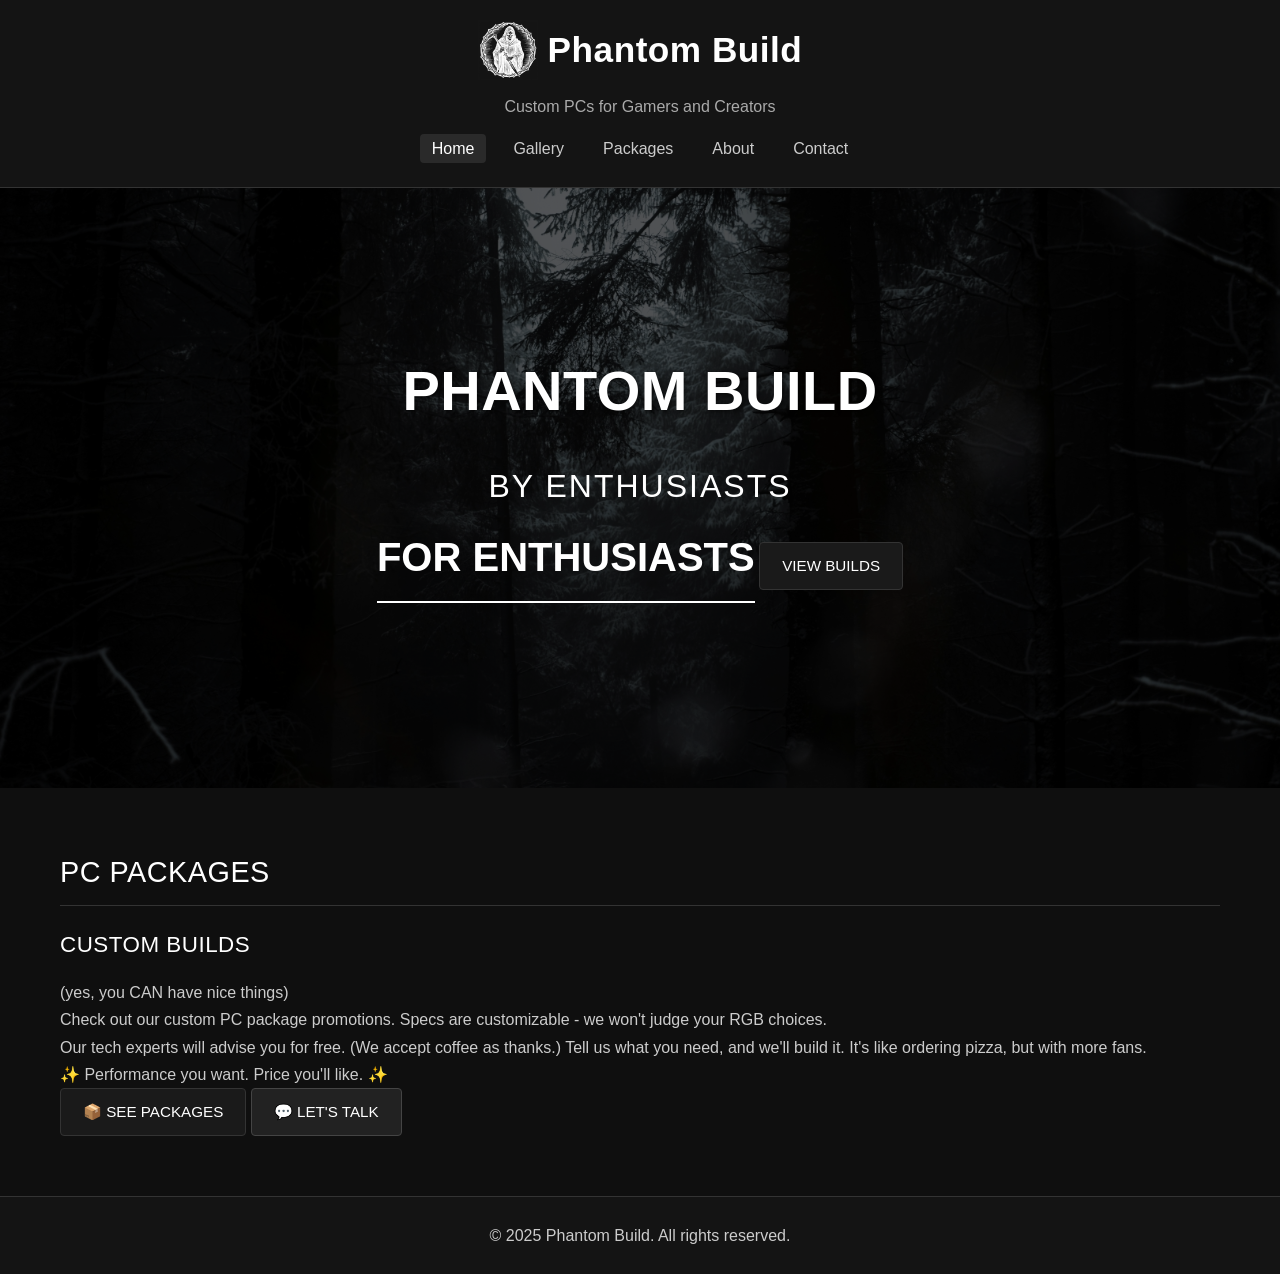
==== commit af1f6cf2: "Add PC Packages promo section to index.html Added a PC Packages promo section with custom builds and" ====
--- a/index.html
+++ b/index.html
@@ -44,14 +44,27 @@
   
     <!-- Main content -->
     <div class="container">
+
+      <!-- PC PACKAGES PROMO SECTION -->
+    <div class="promo-section">
+        <h2 class="promo-title">PC PACKAGES</h2>
+        <h3 class="promo-subtitle">CUSTOM BUILDS</h3>
+        <p class="subtitle-sarcasm">(yes, you CAN have nice things)</p>
+    
+        <div class="promo-text">
+            <p>Check out our custom PC package promotions. Specs are customizable - we won't judge your RGB choices.</p>
         
-        <!-- Hero section / Welcome intro -->
-        <section class="intro">
-            <h2>Welcome to Phantom Build</h2>
-            <p>We build high-performance custom PCs tailored to your needs. Whether you're a hardcore gamer or a professional content creator, we got you covered.</p>
-            <a href="gallery.html" class="btn">View Our Builds</a>
-        </section>
-        <!-- Hero section end -->
+            <p>Our tech experts will advise you for free. (We accept coffee as thanks.) Tell us what you need, and we'll build it. It's like ordering pizza, but with more fans.</p>
+        
+            <p class="promo-highlight">✨ Performance you want. Price you'll like. ✨</p>
+        </div>
+    
+        <div class="promo-buttons">
+            <a href="packages.html" class="btn promo-btn">📦 SEE PACKAGES</a>
+            <a href="contact.html" class="btn promo-btn btn-secondary">💬 LET'S TALK</a>
+        </div>
+    </div>
+       
         
     </div>
     <!-- Main content end -->
--- a/style.css
+++ b/style.css
@@ -568,6 +568,100 @@
     }
 }
 
+/* ===== HERO SECTION ===== */
+.hero {
+    position: relative;
+    height: 600px;
+    background-image: url('images/hero-forest.jpg');
+    background-size: cover;
+    background-position: center;
+    display: flex;
+    align-items: center;
+    justify-content: center;
+    text-align: center;
+    margin-bottom: 40px;
+}
+
+.hero-overlay {
+    position: absolute;
+    top: 0;
+    left: 0;
+    width: 100%;
+    height: 100%;
+    background: rgba(0, 0, 0, 0.6); /* Dark overlay for text readability */
+    z-index: 1;
+}
+
+.hero-content {
+    position: relative;
+    z-index: 2;
+    color: white;
+    max-width: 800px;
+    padding: 20px;
+}
+
+.hero h1 {
+    font-size: 3.5em;
+    margin-bottom: 20px;
+    color: white;
+    text-shadow: 2px 2px 4px rgba(0,0,0,0.5);
+}
+
+.hero-tagline {
+    font-size: 2em;
+    margin-bottom: 10px;
+    color: white;
+    letter-spacing: 2px;
+}
+
+.hero-sub {
+    font-size: 2.5em;
+    font-weight: bold;
+    margin-bottom: 30px;
+    color: white;
+    text-transform: uppercase;
+    border-bottom: 2px solid white;
+    display: inline-block;
+    padding-bottom: 10px;
+}
+
+/* Mobile responsive */
+@media (max-width: 768px) {
+    .hero {
+        height: 500px;
+    }
+    
+    .hero h1 {
+        font-size: 2.5em;
+    }
+    
+    .hero-tagline {
+        font-size: 1.5em;
+    }
+    
+    .hero-sub {
+        font-size: 2em;
+    }
+}
+
+@media (max-width: 480px) {
+    .hero {
+        height: 400px;
+    }
+    
+    .hero h1 {
+        font-size: 2em;
+    }
+    
+    .hero-tagline {
+        font-size: 1.2em;
+    }
+    
+    .hero-sub {
+        font-size: 1.5em;
+    }
+}
+
 /* ===== UTILITY CLASSES ===== */
 .text-center { text-align: center; }
 .hidden { display: none; }
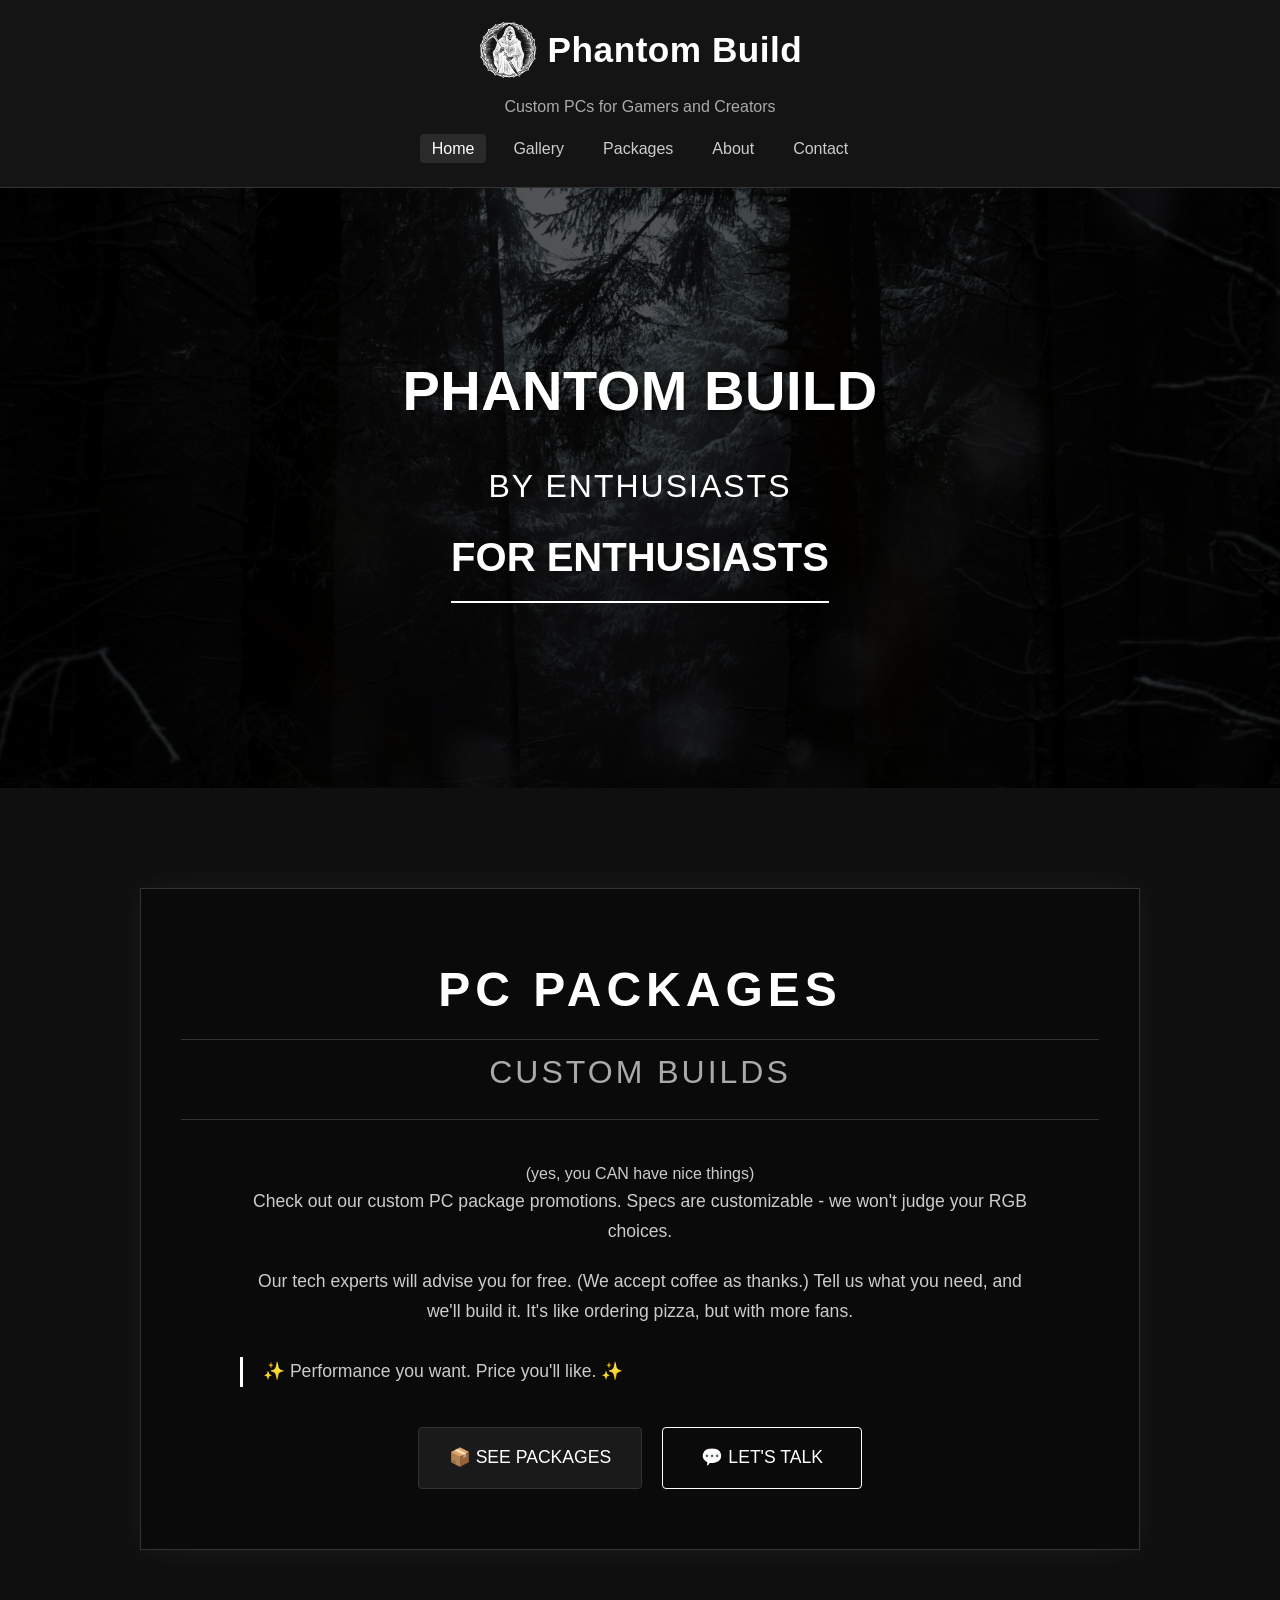
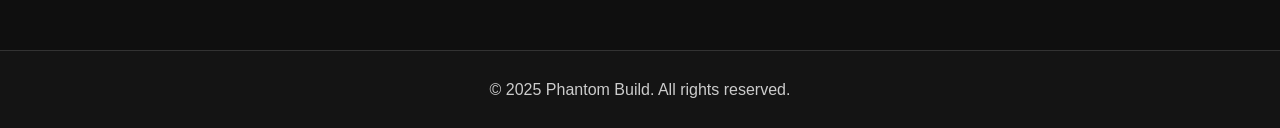
==== commit 48f66cd9: "Remove 'VIEW BUILDS' button from hero section" ====
--- a/index.html
+++ b/index.html
@@ -37,7 +37,6 @@
             <h1>PHANTOM BUILD</h1>
             <p class="hero-tagline">BY ENTHUSIASTS</p>
             <p class="hero-sub">FOR ENTHUSIASTS</p>
-            <a href="packages.html" class="btn">VIEW BUILDS</a>
         </div>
     </div>
     <!-- HERO SECTION END -->
--- a/style.css
+++ b/style.css
@@ -662,6 +662,106 @@
     }
 }
 
+/* ===== PROMO SECTION  ===== */
+.promo-section {
+    background: #0a0a0a;
+    border: 1px solid #333;
+    padding: 60px 40px;
+    margin: 40px auto;
+    max-width: 1000px;
+    text-align: center;
+    position: relative;
+    box-shadow: 0 0 30px rgba(255,255,255,0.05);
+}
+
+.promo-title {
+    font-size: 3em;
+    color: #ffffff;
+    margin-bottom: 5px;
+    letter-spacing: 5px;
+    font-weight: 700;
+}
+
+.promo-subtitle {
+    font-size: 2em;
+    color: #aaaaaa;
+    margin-bottom: 40px;
+    letter-spacing: 3px;
+    font-weight: 400;
+    border-bottom: 1px solid #333;
+    padding-bottom: 20px;
+}
+
+.promo-text {
+    max-width: 800px;
+    margin: 0 auto 40px;
+    line-height: 1.8;
+}
+
+.promo-text p {
+    margin-bottom: 20px;
+    color: #cccccc;
+    font-size: 1.1em;
+}
+
+.promo-highlight {
+    color: #ffffff;
+    font-size: 1.3em;
+    font-weight: 500;
+    border-left: 3px solid #ffffff;
+    padding-left: 20px;
+    text-align: left;
+    margin-top: 30px;
+}
+
+.promo-buttons {
+    display: flex;
+    gap: 20px;
+    justify-content: center;
+    flex-wrap: wrap;
+    margin-top: 40px;
+}
+
+.promo-btn {
+    min-width: 200px;
+    padding: 15px 30px;
+    font-size: 1.1em;
+}
+
+.btn-secondary {
+    background: transparent;
+    border: 1px solid #ffffff;
+    color: #ffffff;
+}
+
+.btn-secondary:hover {
+    background: #ffffff;
+    color: #000000;
+}
+
+/* Mobile responsive */
+@media (max-width: 768px) {
+    .promo-section {
+        padding: 40px 20px;
+    }
+    
+    .promo-title {
+        font-size: 2.5em;
+    }
+    
+    .promo-subtitle {
+        font-size: 1.5em;
+    }
+    
+    .promo-text p {
+        font-size: 1em;
+    }
+    
+    .promo-highlight {
+        font-size: 1.1em;
+    }
+}
+
 /* ===== UTILITY CLASSES ===== */
 .text-center { text-align: center; }
 .hidden { display: none; }
